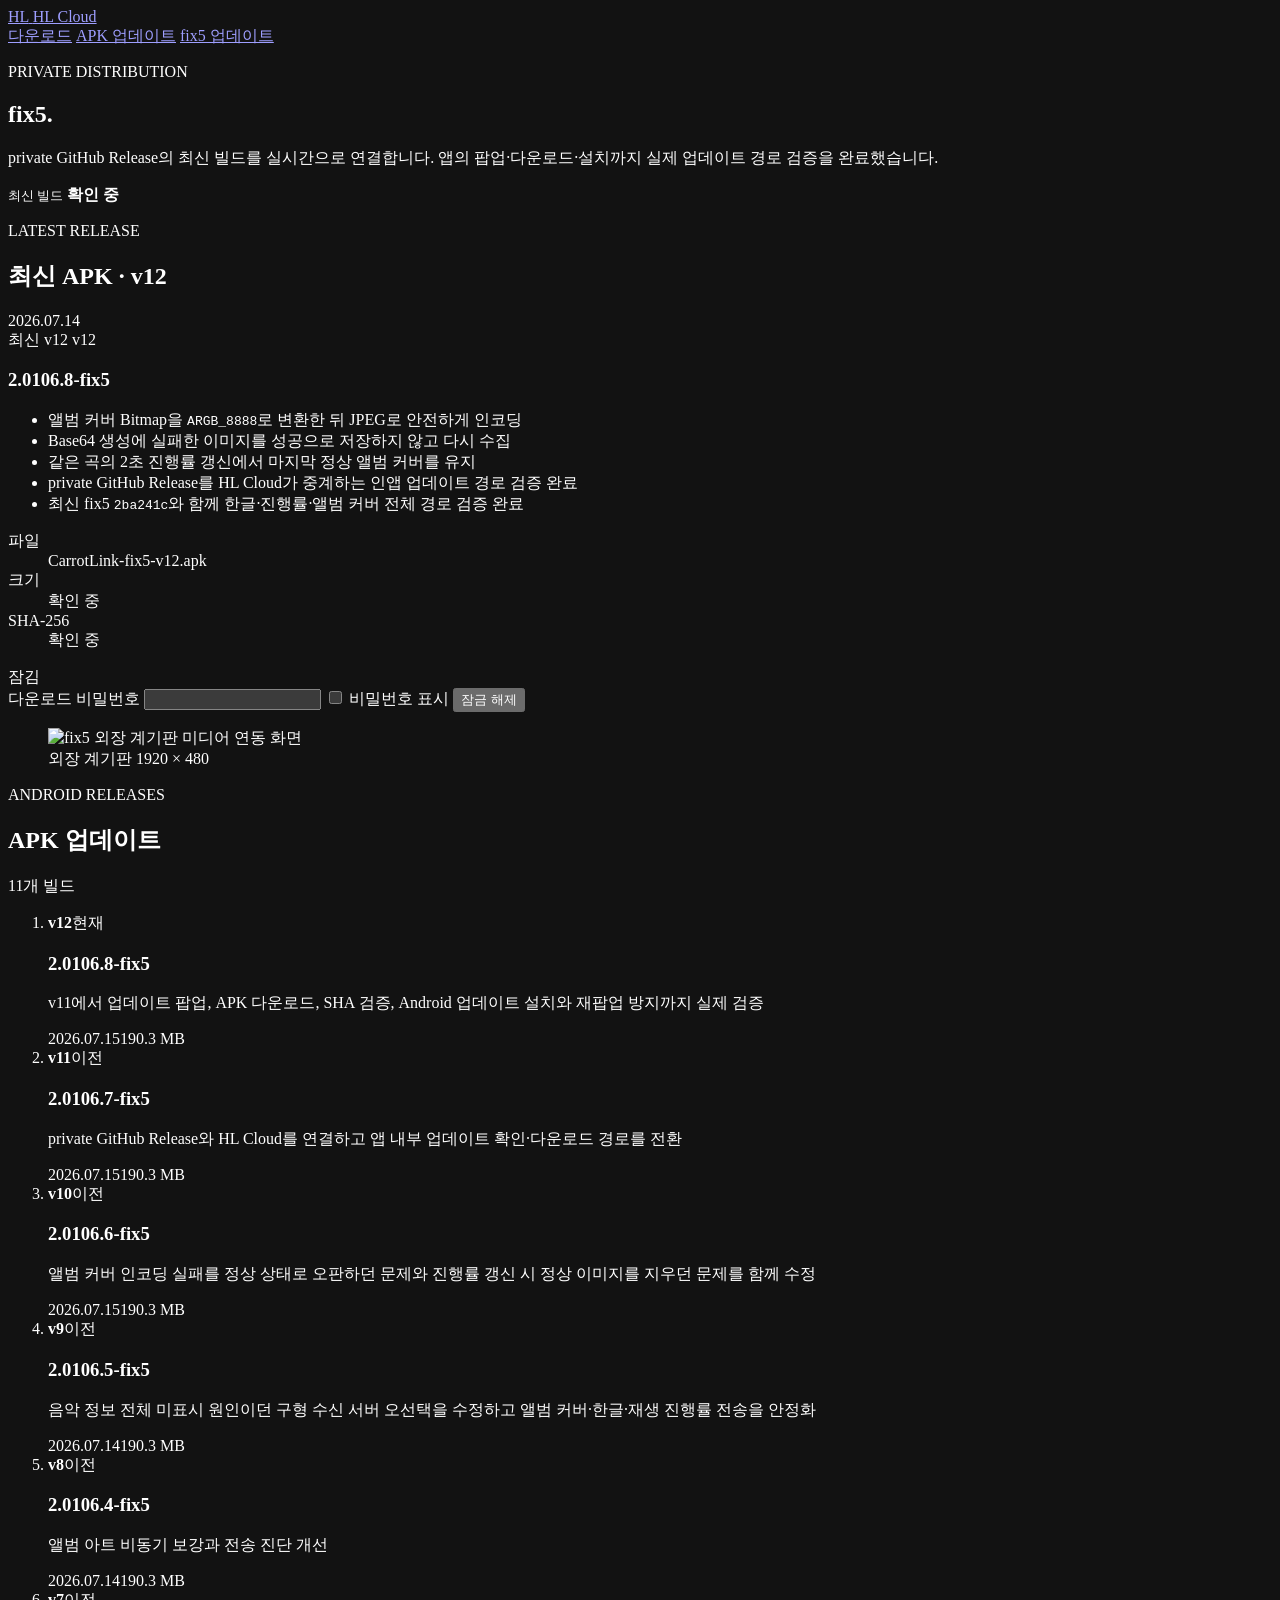
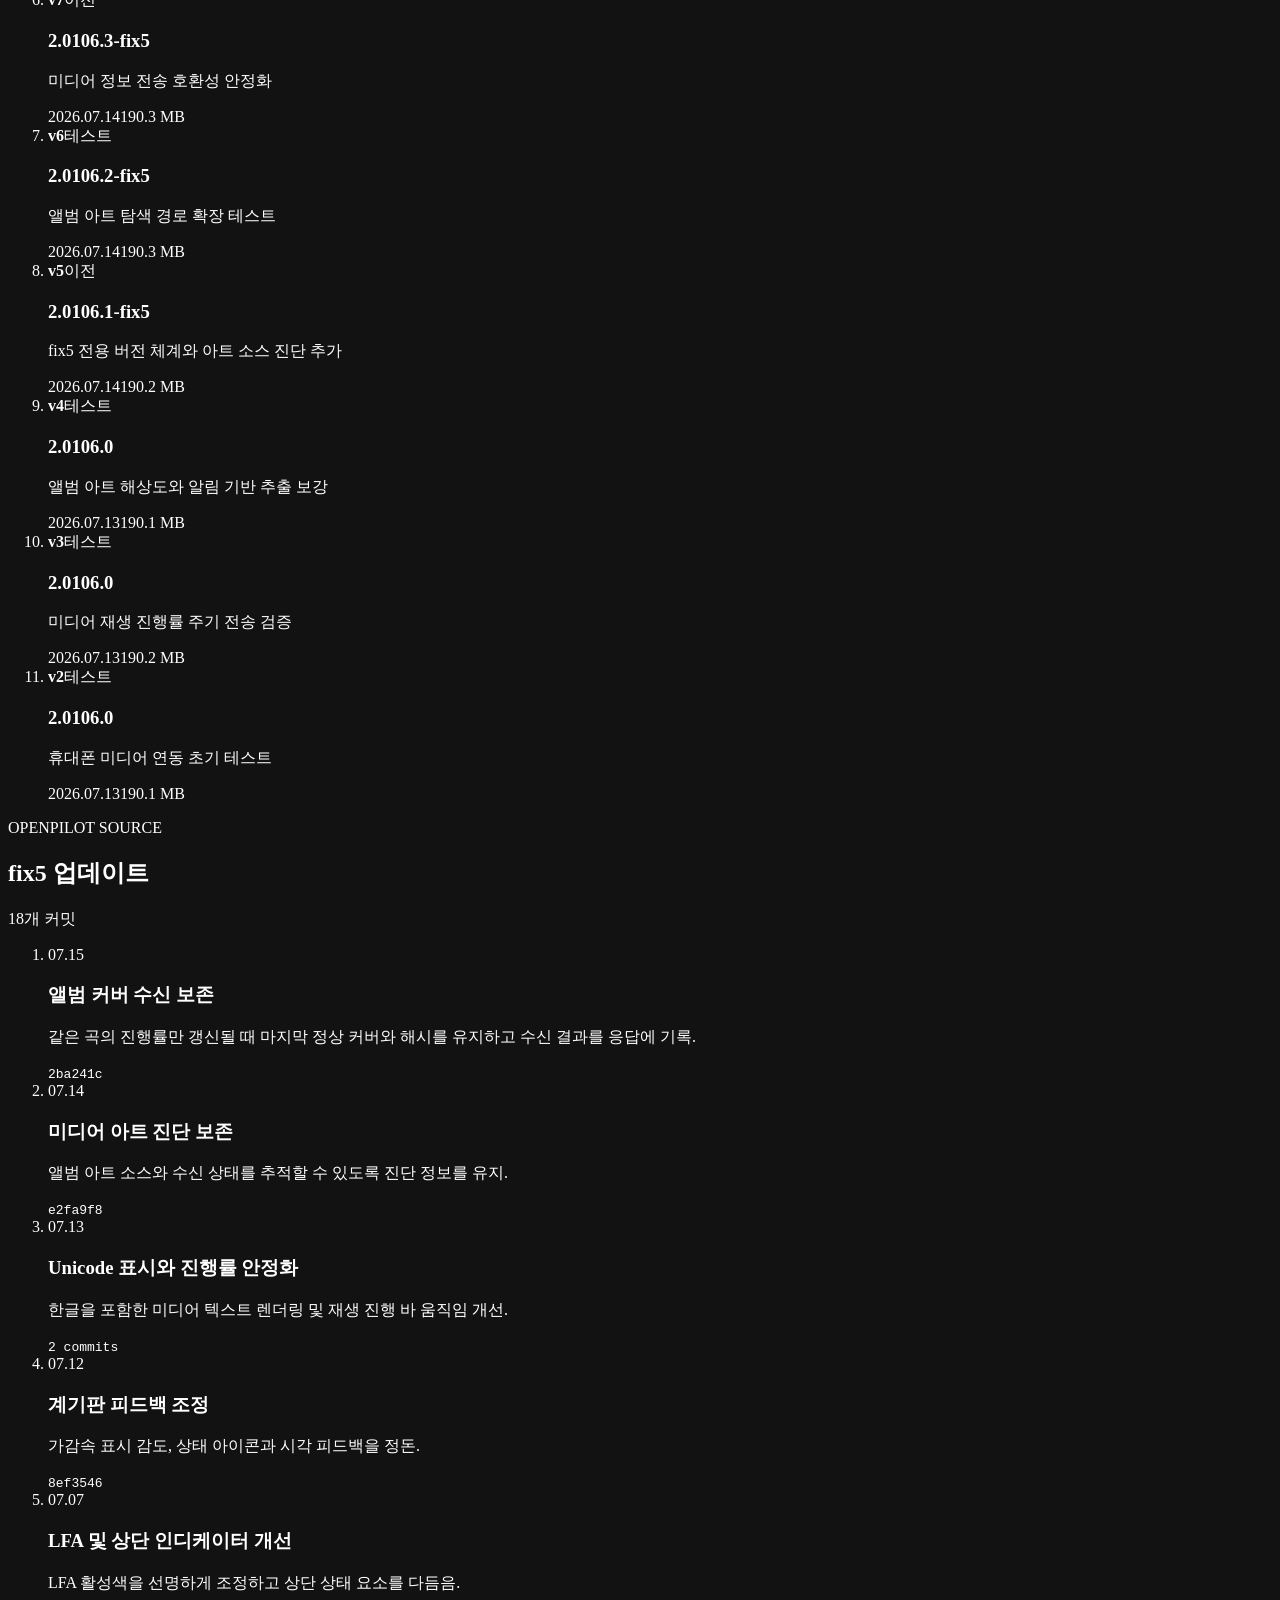
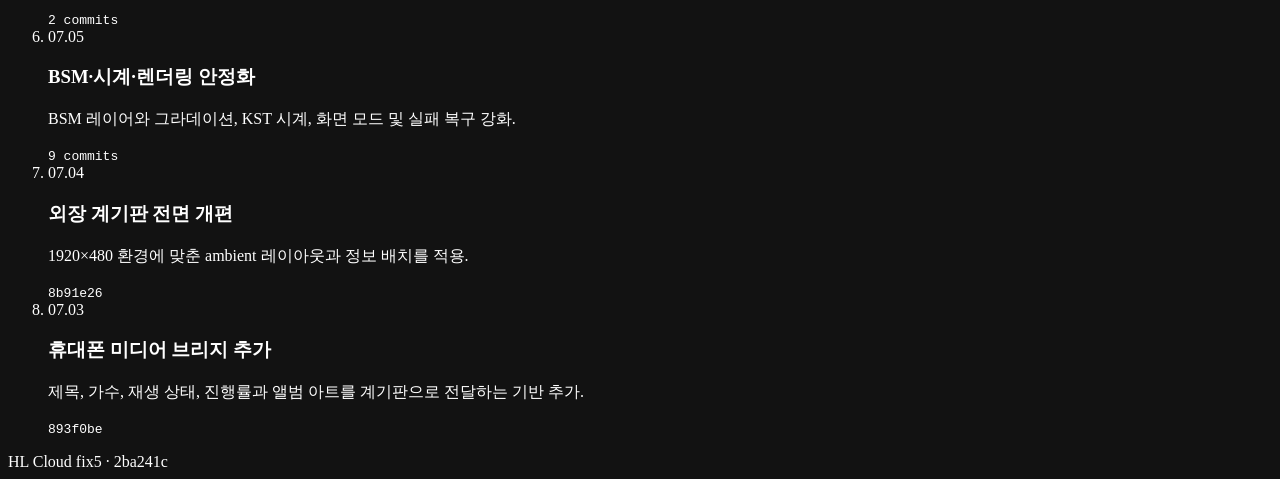
==== infra/hl-cloud/public/index.html @ 9985b883 "feat: add managed app update delivery" ====
<!doctype html>
<html lang="ko">
<head>
  <meta charset="utf-8">
  <meta name="viewport" content="width=device-width, initial-scale=1">
  <meta name="color-scheme" content="dark">
  <meta name="description" content="HL Cloud fix5 최신 APK 비공개 배포와 업데이트 안내">
  <meta name="robots" content="noindex,nofollow">
  <title>HL Cloud | fix5</title>
  <link rel="stylesheet" href="/styles.css">
  <script src="/app.js" defer></script>
</head>
<body>
  <header class="topbar">
    <div class="topbar-inner">
      <a class="brand" href="/" aria-label="HL Cloud 홈">
        <span class="brand-mark" aria-hidden="true">HL</span>
        <span>HL Cloud</span>
      </a>
      <nav aria-label="페이지 메뉴">
        <a href="#download">다운로드</a>
        <a href="#apk-history">APK 업데이트</a>
        <a href="#fix5-history">fix5 업데이트</a>
      </nav>
    </div>
  </header>

  <main class="shell">
    <section class="intro" aria-labelledby="page-title">
      <div>
        <p class="eyebrow">PRIVATE DISTRIBUTION</p>
        <h1 id="page-title">fix5.</h1>
        <p class="intro-copy">private GitHub Release의 최신 빌드를 실시간으로 연결합니다. 앱의 팝업·다운로드·설치까지 실제 업데이트 경로 검증을 완료했습니다.</p>
      </div>
      <div class="build-state" aria-label="최신 빌드 정보">
        <span class="live-dot" aria-hidden="true"></span>
        <span>
          <small>최신 빌드</small>
          <strong id="hero-version">확인 중</strong>
        </span>
      </div>
    </section>

    <section class="content-section" id="download" aria-labelledby="download-title">
      <header class="section-heading">
        <div>
          <p class="section-label">LATEST RELEASE</p>
          <h2 id="download-title">최신 APK · v12</h2>
        </div>
        <span class="section-meta" id="release-date">2026.07.14</span>
      </header>

      <div class="download-tool">
        <div class="release-info">
          <div class="release-title-line">
            <span class="latest-badge">최신 v12</span>
            <span id="release-build">v12</span>
          </div>
          <h3 id="release-version">2.0106.8-fix5</h3>
          <ul class="release-highlights">
            <li>앨범 커버 Bitmap을 <code>ARGB_8888</code>로 변환한 뒤 JPEG로 안전하게 인코딩</li>
            <li>Base64 생성에 실패한 이미지를 성공으로 저장하지 않고 다시 수집</li>
            <li>같은 곡의 2초 진행률 갱신에서 마지막 정상 앨범 커버를 유지</li>
            <li>private GitHub Release를 HL Cloud가 중계하는 인앱 업데이트 경로 검증 완료</li>
            <li>최신 fix5 <code>2ba241c</code>와 함께 한글·진행률·앨범 커버 전체 경로 검증 완료</li>
          </ul>

          <dl class="file-meta">
            <div>
              <dt>파일</dt>
              <dd id="file-name">CarrotLink-fix5-v12.apk</dd>
            </div>
            <div>
              <dt>크기</dt>
              <dd id="file-size">확인 중</dd>
            </div>
            <div>
              <dt>SHA-256</dt>
              <dd class="hash" id="sha256">확인 중</dd>
            </div>
          </dl>
        </div>

        <aside class="access-area" aria-label="다운로드 인증">
          <div class="status-line">
            <span class="status-dot" aria-hidden="true"></span>
            <span id="status-text">잠김</span>
          </div>

          <form id="unlock-form">
            <input name="username" type="text" value="HL Cloud" autocomplete="username" hidden>
            <label for="password">다운로드 비밀번호</label>
            <input id="password" name="password" type="password" autocomplete="current-password" required>
            <label class="show-password">
              <input id="show-password" type="checkbox">
              <span>비밀번호 표시</span>
            </label>
            <button class="primary-button" id="unlock-button" type="submit">잠금 해제</button>
          </form>

          <div class="download-actions" id="download-actions" hidden>
            <a class="primary-button" id="download-link" href="#" download>v12 APK 다운로드</a>
            <button class="secondary-button" id="lock-button" type="button">다시 잠그기</button>
          </div>

          <p class="message" id="message" role="status" aria-live="polite"></p>
        </aside>
      </div>
    </section>

    <figure class="cluster-preview">
      <img src="/assets/cluster-preview.png" width="1920" height="480" alt="fix5 외장 계기판 미디어 연동 화면">
      <figcaption>
        <span>외장 계기판</span>
        <span>1920 × 480</span>
      </figcaption>
    </figure>

    <section class="content-section" id="apk-history" aria-labelledby="apk-history-title">
      <header class="section-heading">
        <div>
          <p class="section-label">ANDROID RELEASES</p>
          <h2 id="apk-history-title">APK 업데이트</h2>
        </div>
        <span class="section-meta">11개 빌드</span>
      </header>

      <ol class="update-list">
        <li class="update-row current">
          <div class="update-version"><strong>v12</strong><span>현재</span></div>
          <div class="update-copy"><h3>2.0106.8-fix5</h3><p>v11에서 업데이트 팝업, APK 다운로드, SHA 검증, Android 업데이트 설치와 재팝업 방지까지 실제 검증</p></div>
          <div class="update-meta"><time datetime="2026-07-15">2026.07.15</time><span>190.3 MB</span></div>
        </li>
        <li class="update-row">
          <div class="update-version"><strong>v11</strong><span>이전</span></div>
          <div class="update-copy"><h3>2.0106.7-fix5</h3><p>private GitHub Release와 HL Cloud를 연결하고 앱 내부 업데이트 확인·다운로드 경로를 전환</p></div>
          <div class="update-meta"><time datetime="2026-07-15">2026.07.15</time><span>190.3 MB</span></div>
        </li>
        <li class="update-row">
          <div class="update-version"><strong>v10</strong><span>이전</span></div>
          <div class="update-copy"><h3>2.0106.6-fix5</h3><p>앨범 커버 인코딩 실패를 정상 상태로 오판하던 문제와 진행률 갱신 시 정상 이미지를 지우던 문제를 함께 수정</p></div>
          <div class="update-meta"><time datetime="2026-07-15">2026.07.15</time><span>190.3 MB</span></div>
        </li>
        <li class="update-row">
          <div class="update-version"><strong>v9</strong><span>이전</span></div>
          <div class="update-copy"><h3>2.0106.5-fix5</h3><p>음악 정보 전체 미표시 원인이던 구형 수신 서버 오선택을 수정하고 앨범 커버·한글·재생 진행률 전송을 안정화</p></div>
          <div class="update-meta"><time datetime="2026-07-14">2026.07.14</time><span>190.3 MB</span></div>
        </li>
        <li class="update-row">
          <div class="update-version"><strong>v8</strong><span>이전</span></div>
          <div class="update-copy"><h3>2.0106.4-fix5</h3><p>앨범 아트 비동기 보강과 전송 진단 개선</p></div>
          <div class="update-meta"><time datetime="2026-07-14">2026.07.14</time><span>190.3 MB</span></div>
        </li>
        <li class="update-row">
          <div class="update-version"><strong>v7</strong><span>이전</span></div>
          <div class="update-copy"><h3>2.0106.3-fix5</h3><p>미디어 정보 전송 호환성 안정화</p></div>
          <div class="update-meta"><time datetime="2026-07-14">2026.07.14</time><span>190.3 MB</span></div>
        </li>
        <li class="update-row">
          <div class="update-version"><strong>v6</strong><span>테스트</span></div>
          <div class="update-copy"><h3>2.0106.2-fix5</h3><p>앨범 아트 탐색 경로 확장 테스트</p></div>
          <div class="update-meta"><time datetime="2026-07-14">2026.07.14</time><span>190.3 MB</span></div>
        </li>
        <li class="update-row">
          <div class="update-version"><strong>v5</strong><span>이전</span></div>
          <div class="update-copy"><h3>2.0106.1-fix5</h3><p>fix5 전용 버전 체계와 아트 소스 진단 추가</p></div>
          <div class="update-meta"><time datetime="2026-07-14">2026.07.14</time><span>190.2 MB</span></div>
        </li>
        <li class="update-row">
          <div class="update-version"><strong>v4</strong><span>테스트</span></div>
          <div class="update-copy"><h3>2.0106.0</h3><p>앨범 아트 해상도와 알림 기반 추출 보강</p></div>
          <div class="update-meta"><time datetime="2026-07-13">2026.07.13</time><span>190.1 MB</span></div>
        </li>
        <li class="update-row">
          <div class="update-version"><strong>v3</strong><span>테스트</span></div>
          <div class="update-copy"><h3>2.0106.0</h3><p>미디어 재생 진행률 주기 전송 검증</p></div>
          <div class="update-meta"><time datetime="2026-07-13">2026.07.13</time><span>190.2 MB</span></div>
        </li>
        <li class="update-row">
          <div class="update-version"><strong>v2</strong><span>테스트</span></div>
          <div class="update-copy"><h3>2.0106.0</h3><p>휴대폰 미디어 연동 초기 테스트</p></div>
          <div class="update-meta"><time datetime="2026-07-13">2026.07.13</time><span>190.1 MB</span></div>
        </li>
      </ol>
    </section>

    <section class="content-section" id="fix5-history" aria-labelledby="fix5-history-title">
      <header class="section-heading">
        <div>
          <p class="section-label">OPENPILOT SOURCE</p>
          <h2 id="fix5-history-title">fix5 업데이트</h2>
        </div>
        <span class="section-meta">18개 커밋</span>
      </header>

      <ol class="source-list">
        <li>
          <time datetime="2026-07-15">07.15</time>
          <div><h3>앨범 커버 수신 보존</h3><p>같은 곡의 진행률만 갱신될 때 마지막 정상 커버와 해시를 유지하고 수신 결과를 응답에 기록.</p></div>
          <code>2ba241c</code>
        </li>
        <li>
          <time datetime="2026-07-14">07.14</time>
          <div><h3>미디어 아트 진단 보존</h3><p>앨범 아트 소스와 수신 상태를 추적할 수 있도록 진단 정보를 유지.</p></div>
          <code>e2fa9f8</code>
        </li>
        <li>
          <time datetime="2026-07-13">07.13</time>
          <div><h3>Unicode 표시와 진행률 안정화</h3><p>한글을 포함한 미디어 텍스트 렌더링 및 재생 진행 바 움직임 개선.</p></div>
          <code>2 commits</code>
        </li>
        <li>
          <time datetime="2026-07-12">07.12</time>
          <div><h3>계기판 피드백 조정</h3><p>가감속 표시 감도, 상태 아이콘과 시각 피드백을 정돈.</p></div>
          <code>8ef3546</code>
        </li>
        <li>
          <time datetime="2026-07-07">07.07</time>
          <div><h3>LFA 및 상단 인디케이터 개선</h3><p>LFA 활성색을 선명하게 조정하고 상단 상태 요소를 다듬음.</p></div>
          <code>2 commits</code>
        </li>
        <li>
          <time datetime="2026-07-05">07.05</time>
          <div><h3>BSM·시계·렌더링 안정화</h3><p>BSM 레이어와 그라데이션, KST 시계, 화면 모드 및 실패 복구 강화.</p></div>
          <code>9 commits</code>
        </li>
        <li>
          <time datetime="2026-07-04">07.04</time>
          <div><h3>외장 계기판 전면 개편</h3><p>1920×480 환경에 맞춘 ambient 레이아웃과 정보 배치를 적용.</p></div>
          <code>8b91e26</code>
        </li>
        <li>
          <time datetime="2026-07-03">07.03</time>
          <div><h3>휴대폰 미디어 브리지 추가</h3><p>제목, 가수, 재생 상태, 진행률과 앨범 아트를 계기판으로 전달하는 기반 추가.</p></div>
          <code>893f0be</code>
        </li>
      </ol>
    </section>
  </main>

  <footer class="footer">
    <span>HL Cloud</span>
    <span>fix5 · <span id="source-commit">2ba241c</span></span>
  </footer>
</body>
</html>
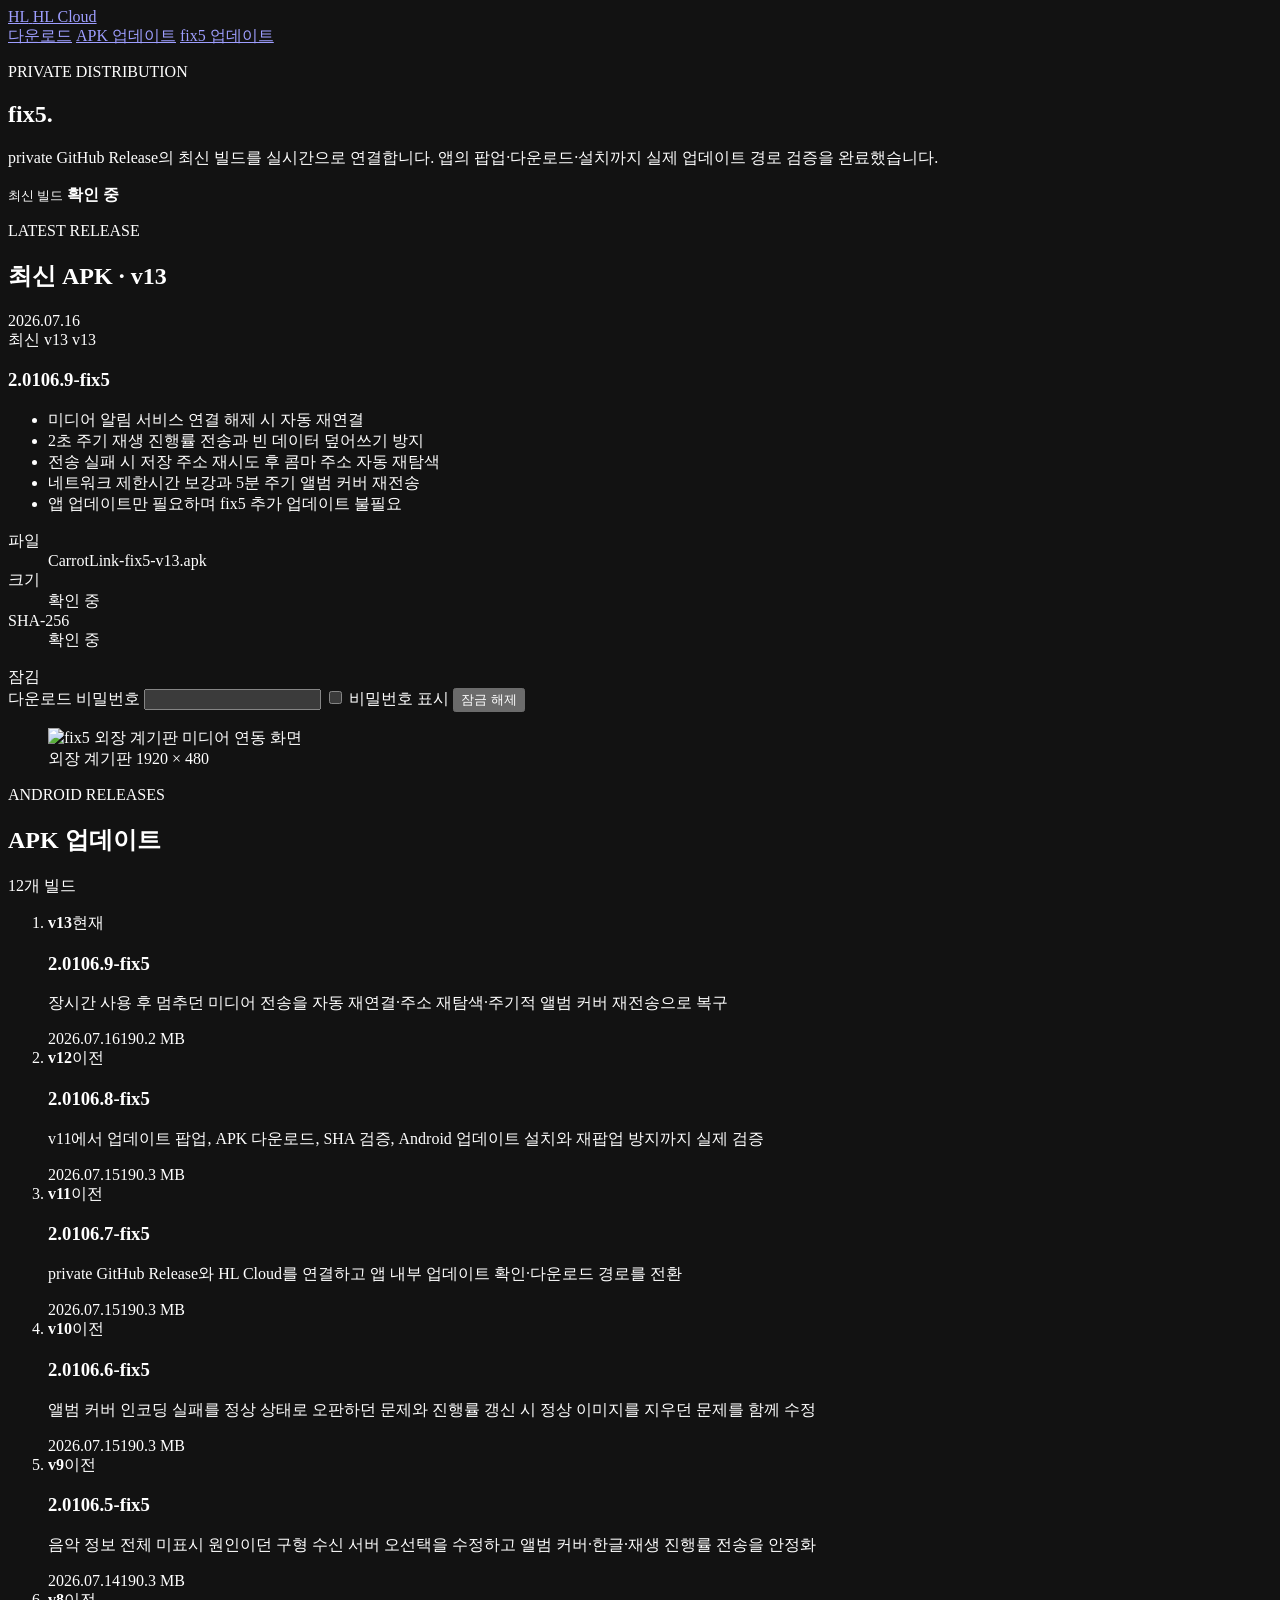
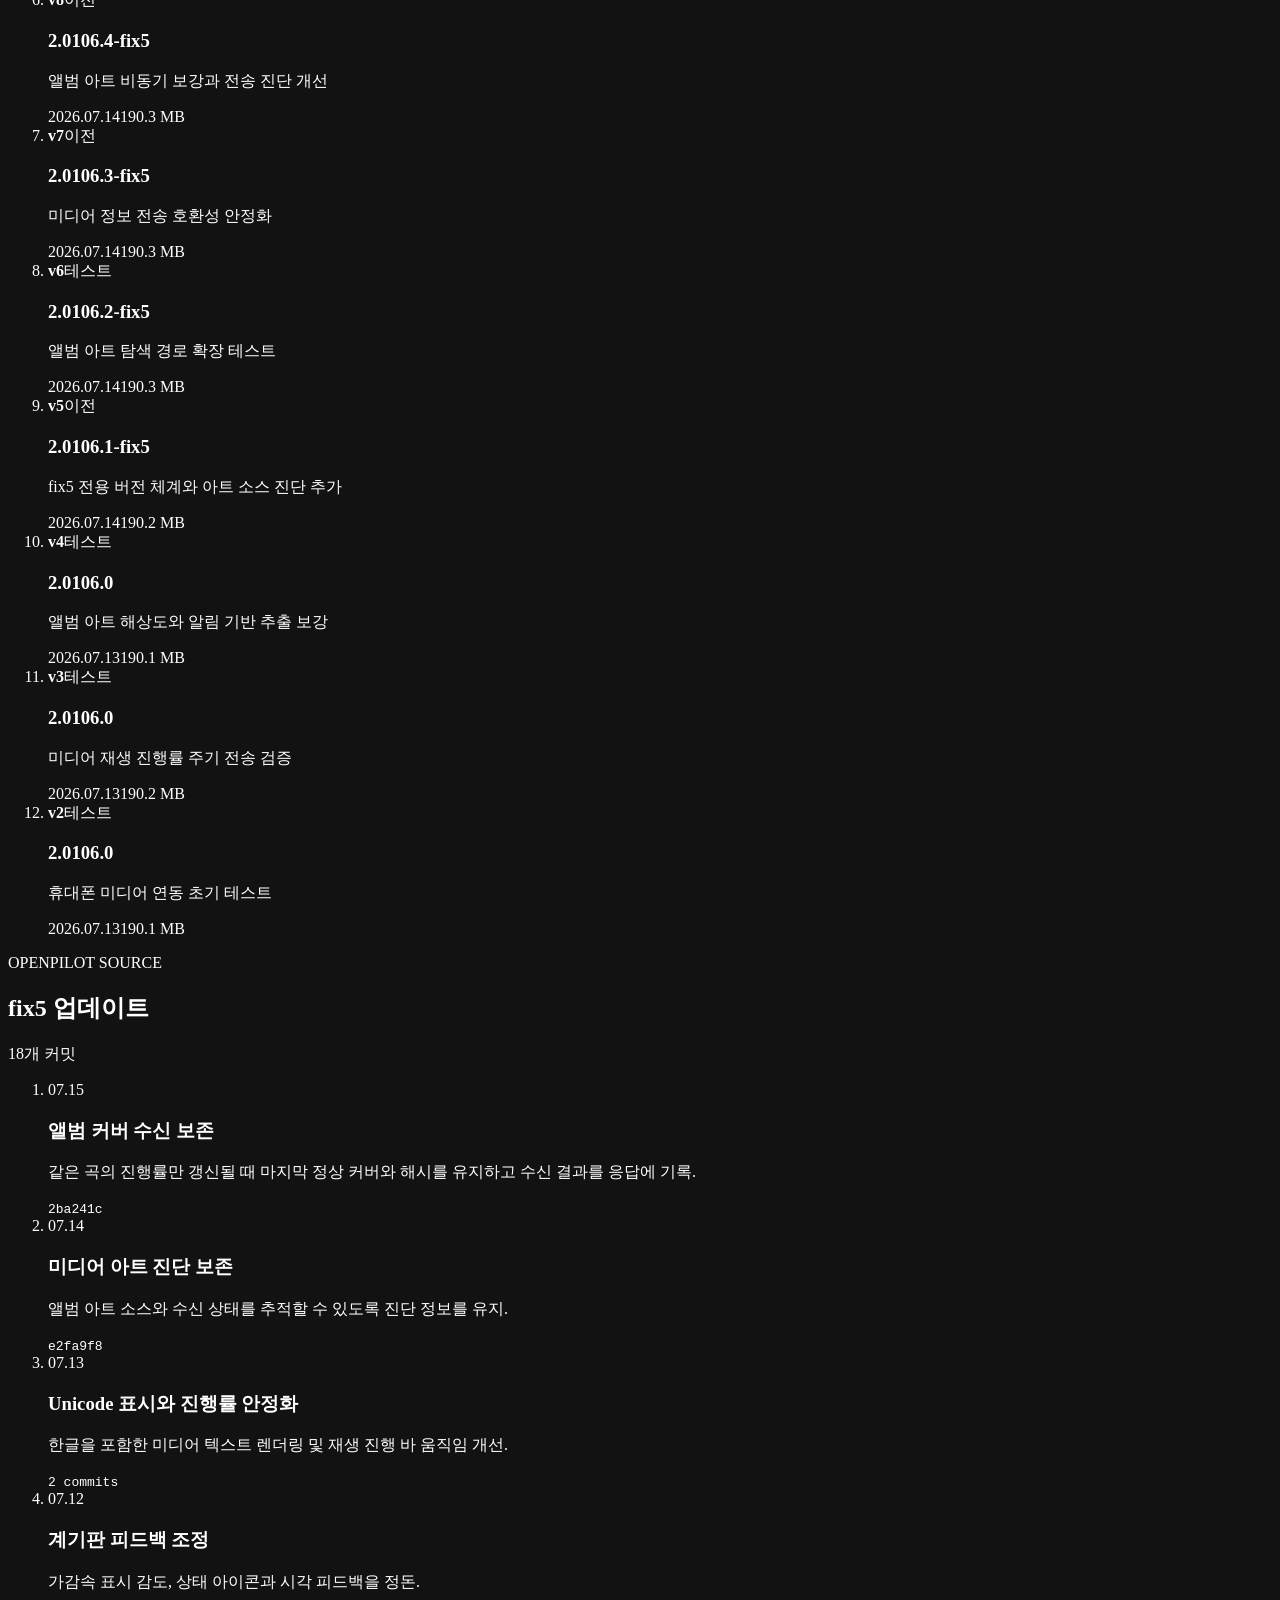
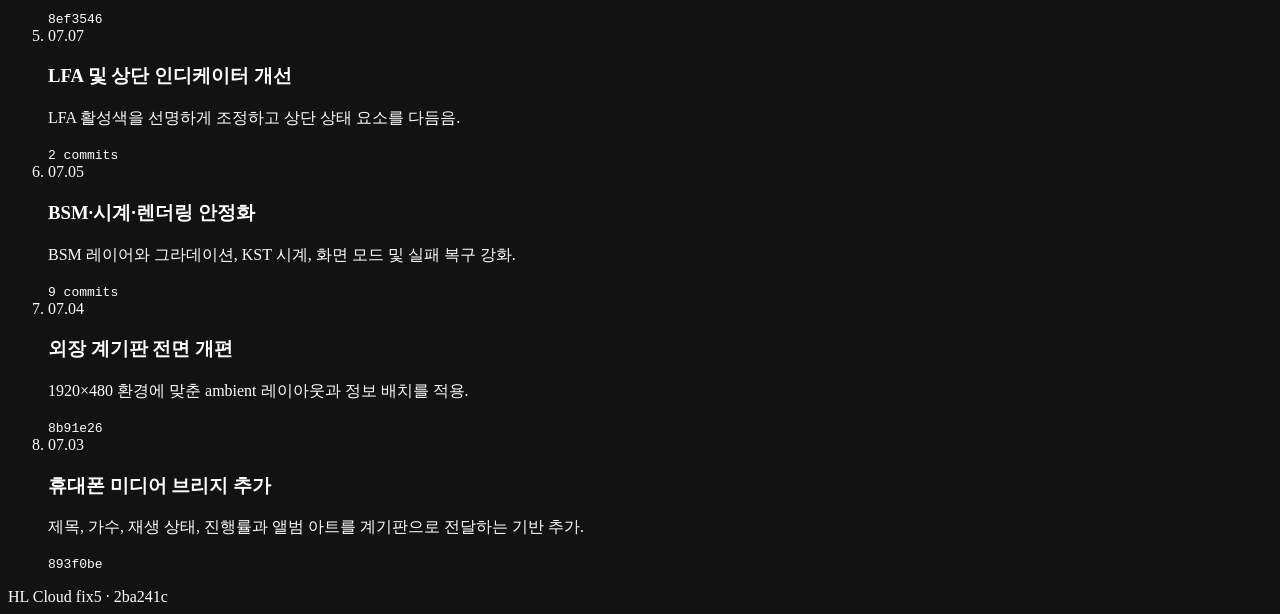
==== commit a842f1f4: "chore: publish v13 release metadata" ====
--- a/infra/hl-cloud/public/index.html
+++ b/infra/hl-cloud/public/index.html
@@ -45,30 +45,30 @@
       <header class="section-heading">
         <div>
           <p class="section-label">LATEST RELEASE</p>
-          <h2 id="download-title">최신 APK · v12</h2>
-        </div>
-        <span class="section-meta" id="release-date">2026.07.14</span>
+          <h2 id="download-title">최신 APK · v13</h2>
+        </div>
+        <span class="section-meta" id="release-date">2026.07.16</span>
       </header>
 
       <div class="download-tool">
         <div class="release-info">
           <div class="release-title-line">
-            <span class="latest-badge">최신 v12</span>
-            <span id="release-build">v12</span>
+            <span class="latest-badge">최신 v13</span>
+            <span id="release-build">v13</span>
           </div>
-          <h3 id="release-version">2.0106.8-fix5</h3>
+          <h3 id="release-version">2.0106.9-fix5</h3>
           <ul class="release-highlights">
-            <li>앨범 커버 Bitmap을 <code>ARGB_8888</code>로 변환한 뒤 JPEG로 안전하게 인코딩</li>
-            <li>Base64 생성에 실패한 이미지를 성공으로 저장하지 않고 다시 수집</li>
-            <li>같은 곡의 2초 진행률 갱신에서 마지막 정상 앨범 커버를 유지</li>
-            <li>private GitHub Release를 HL Cloud가 중계하는 인앱 업데이트 경로 검증 완료</li>
-            <li>최신 fix5 <code>2ba241c</code>와 함께 한글·진행률·앨범 커버 전체 경로 검증 완료</li>
+            <li>미디어 알림 서비스 연결 해제 시 자동 재연결</li>
+            <li>2초 주기 재생 진행률 전송과 빈 데이터 덮어쓰기 방지</li>
+            <li>전송 실패 시 저장 주소 재시도 후 콤마 주소 자동 재탐색</li>
+            <li>네트워크 제한시간 보강과 5분 주기 앨범 커버 재전송</li>
+            <li>앱 업데이트만 필요하며 fix5 추가 업데이트 불필요</li>
           </ul>
 
           <dl class="file-meta">
             <div>
               <dt>파일</dt>
-              <dd id="file-name">CarrotLink-fix5-v12.apk</dd>
+              <dd id="file-name">CarrotLink-fix5-v13.apk</dd>
             </div>
             <div>
               <dt>크기</dt>
@@ -99,7 +99,7 @@
           </form>
 
           <div class="download-actions" id="download-actions" hidden>
-            <a class="primary-button" id="download-link" href="#" download>v12 APK 다운로드</a>
+            <a class="primary-button" id="download-link" href="#" download>v13 APK 다운로드</a>
             <button class="secondary-button" id="lock-button" type="button">다시 잠그기</button>
           </div>
 
@@ -122,12 +122,17 @@
           <p class="section-label">ANDROID RELEASES</p>
           <h2 id="apk-history-title">APK 업데이트</h2>
         </div>
-        <span class="section-meta">11개 빌드</span>
+        <span class="section-meta">12개 빌드</span>
       </header>
 
       <ol class="update-list">
         <li class="update-row current">
-          <div class="update-version"><strong>v12</strong><span>현재</span></div>
+          <div class="update-version"><strong>v13</strong><span>현재</span></div>
+          <div class="update-copy"><h3>2.0106.9-fix5</h3><p>장시간 사용 후 멈추던 미디어 전송을 자동 재연결·주소 재탐색·주기적 앨범 커버 재전송으로 복구</p></div>
+          <div class="update-meta"><time datetime="2026-07-16">2026.07.16</time><span>190.2 MB</span></div>
+        </li>
+        <li class="update-row">
+          <div class="update-version"><strong>v12</strong><span>이전</span></div>
           <div class="update-copy"><h3>2.0106.8-fix5</h3><p>v11에서 업데이트 팝업, APK 다운로드, SHA 검증, Android 업데이트 설치와 재팝업 방지까지 실제 검증</p></div>
           <div class="update-meta"><time datetime="2026-07-15">2026.07.15</time><span>190.3 MB</span></div>
         </li>
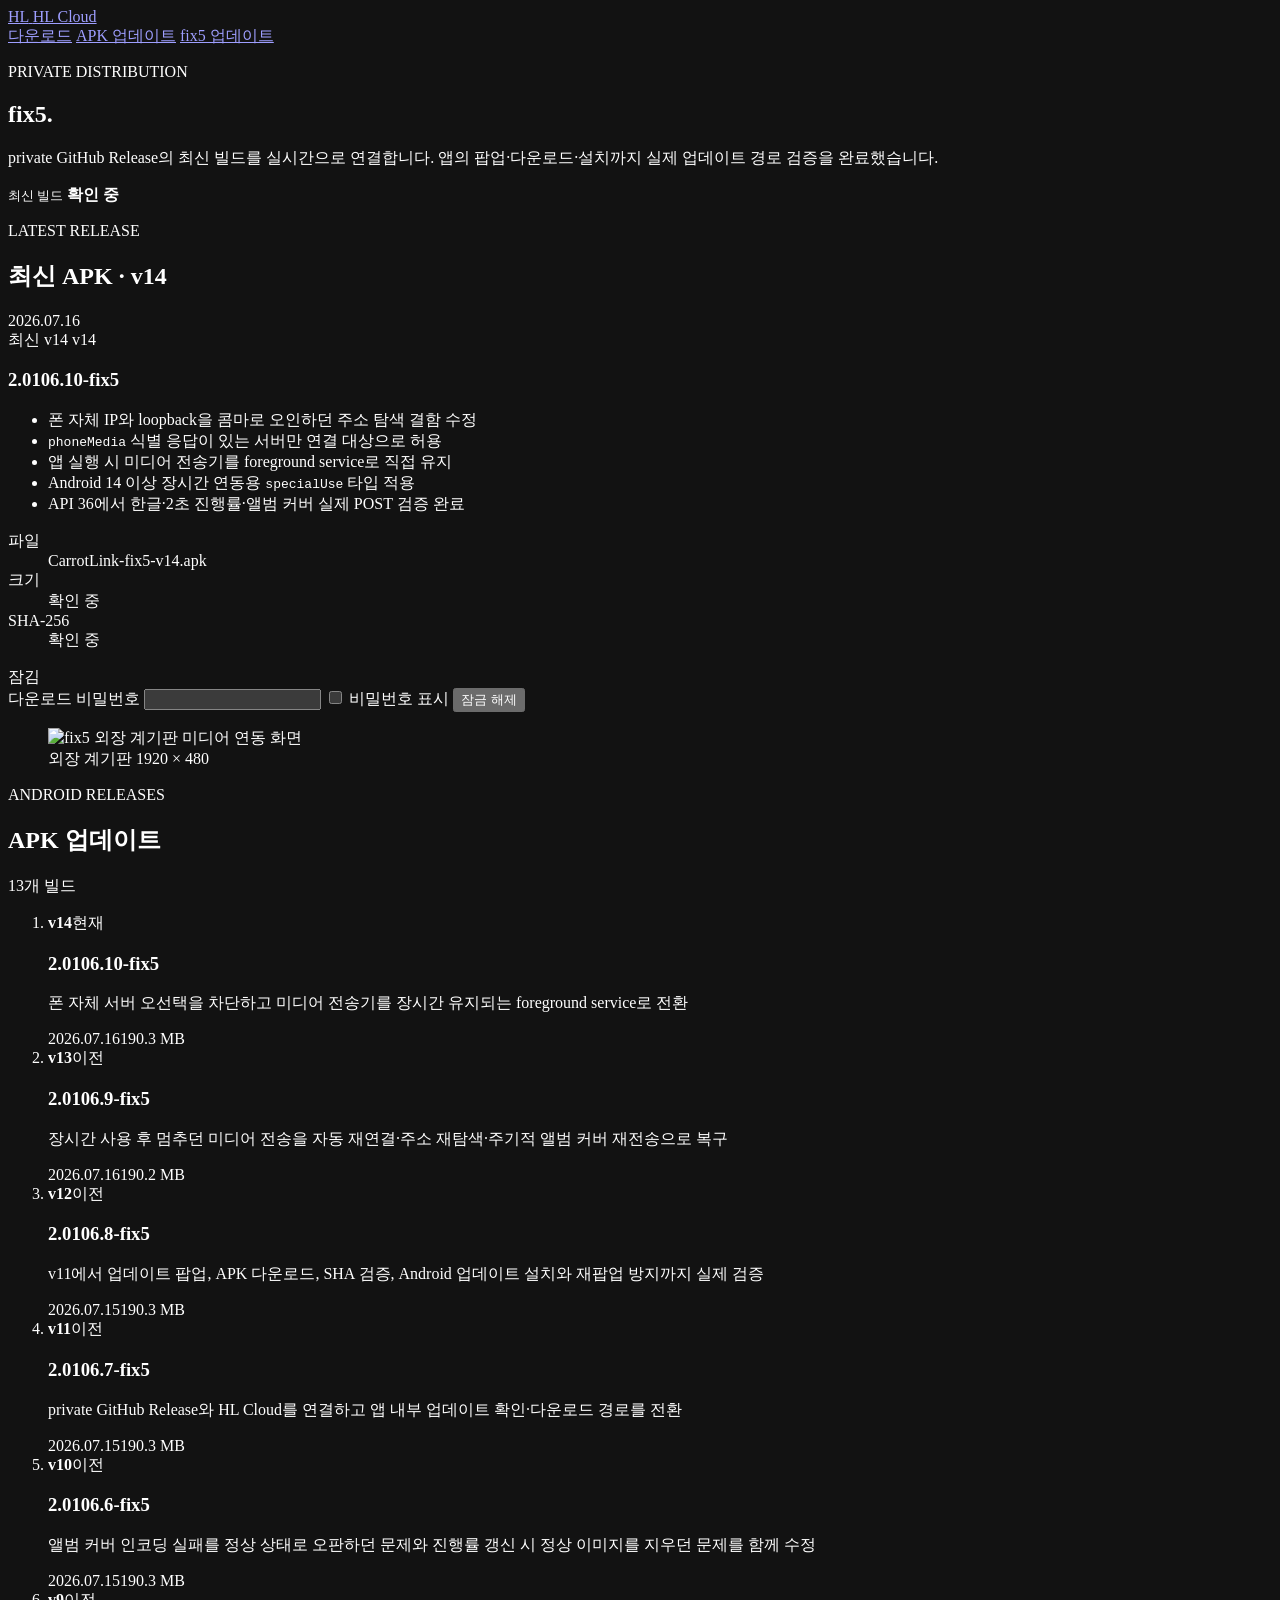
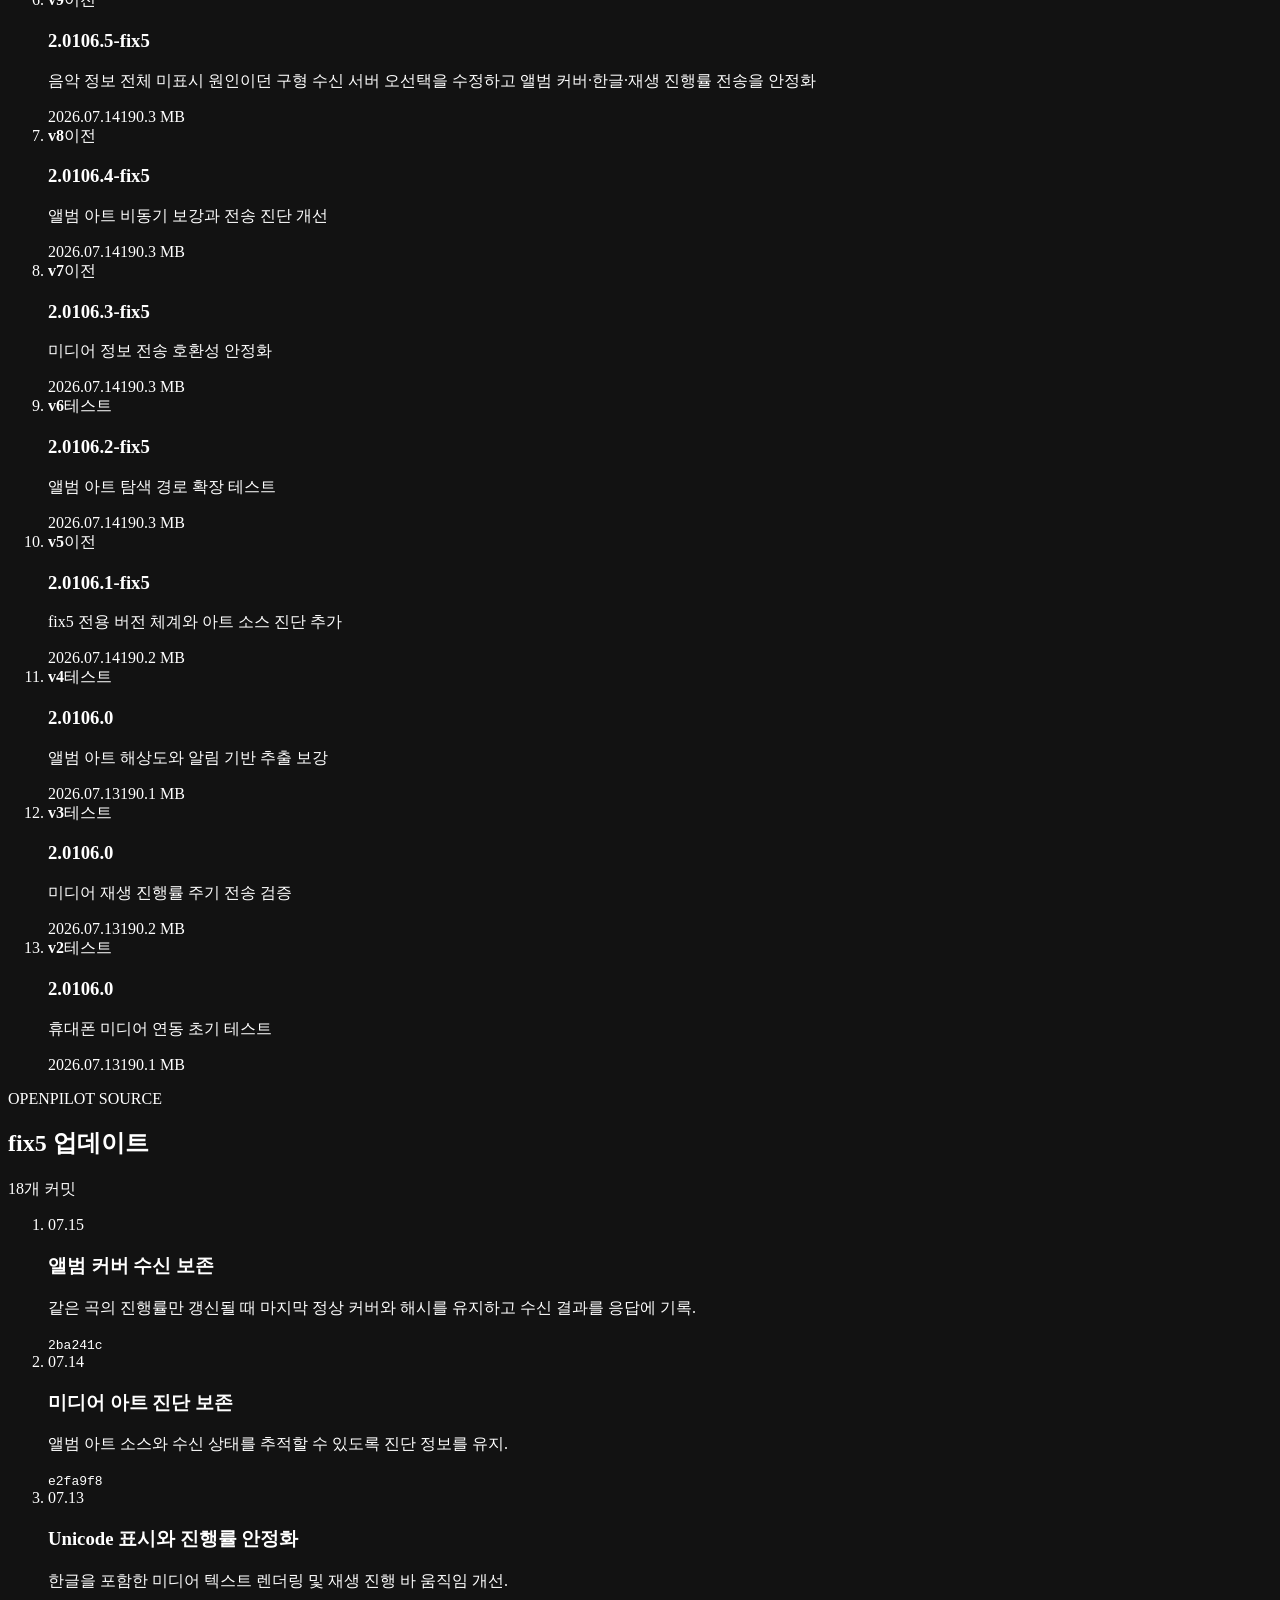
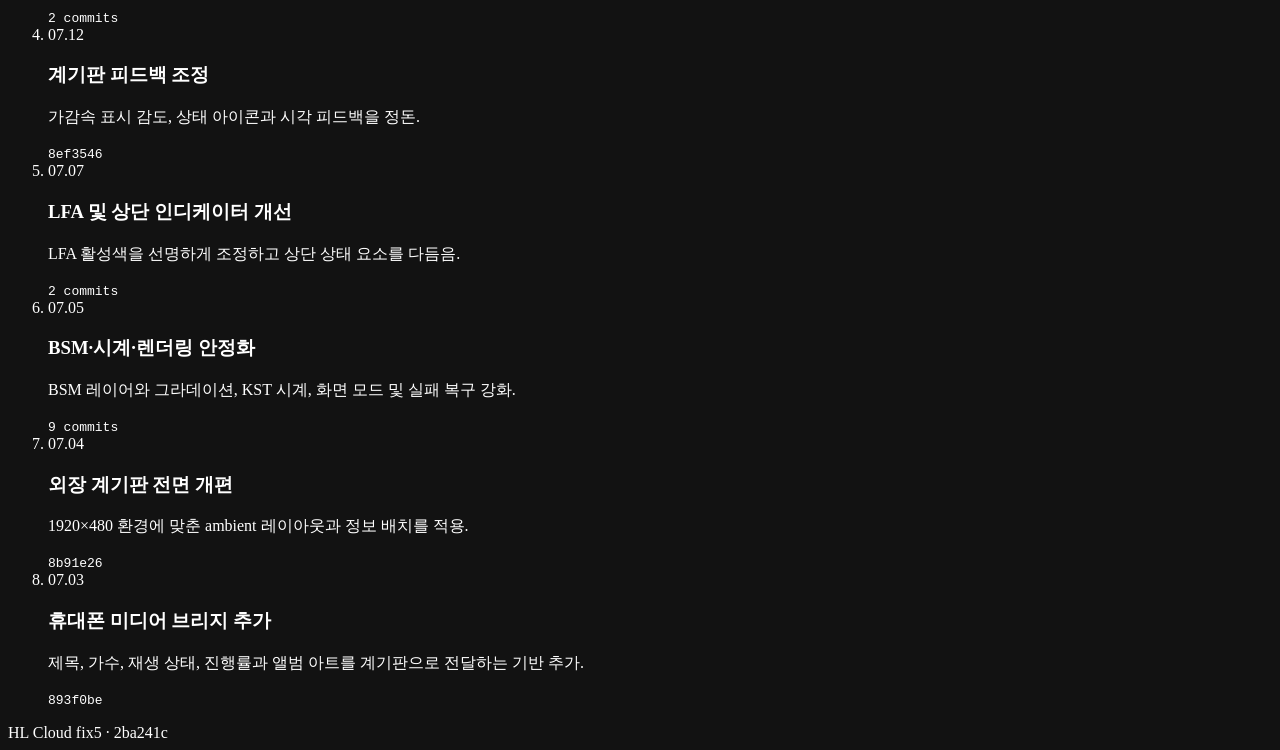
==== commit ac6b408e: "chore: publish v14 release metadata" ====
--- a/infra/hl-cloud/public/index.html
+++ b/infra/hl-cloud/public/index.html
@@ -45,7 +45,7 @@
       <header class="section-heading">
         <div>
           <p class="section-label">LATEST RELEASE</p>
-          <h2 id="download-title">최신 APK · v13</h2>
+          <h2 id="download-title">최신 APK · v14</h2>
         </div>
         <span class="section-meta" id="release-date">2026.07.16</span>
       </header>
@@ -53,22 +53,22 @@
       <div class="download-tool">
         <div class="release-info">
           <div class="release-title-line">
-            <span class="latest-badge">최신 v13</span>
-            <span id="release-build">v13</span>
+            <span class="latest-badge">최신 v14</span>
+            <span id="release-build">v14</span>
           </div>
-          <h3 id="release-version">2.0106.9-fix5</h3>
+          <h3 id="release-version">2.0106.10-fix5</h3>
           <ul class="release-highlights">
-            <li>미디어 알림 서비스 연결 해제 시 자동 재연결</li>
-            <li>2초 주기 재생 진행률 전송과 빈 데이터 덮어쓰기 방지</li>
-            <li>전송 실패 시 저장 주소 재시도 후 콤마 주소 자동 재탐색</li>
-            <li>네트워크 제한시간 보강과 5분 주기 앨범 커버 재전송</li>
-            <li>앱 업데이트만 필요하며 fix5 추가 업데이트 불필요</li>
+            <li>폰 자체 IP와 loopback을 콤마로 오인하던 주소 탐색 결함 수정</li>
+            <li><code>phoneMedia</code> 식별 응답이 있는 서버만 연결 대상으로 허용</li>
+            <li>앱 실행 시 미디어 전송기를 foreground service로 직접 유지</li>
+            <li>Android 14 이상 장시간 연동용 <code>specialUse</code> 타입 적용</li>
+            <li>API 36에서 한글·2초 진행률·앨범 커버 실제 POST 검증 완료</li>
           </ul>
 
           <dl class="file-meta">
             <div>
               <dt>파일</dt>
-              <dd id="file-name">CarrotLink-fix5-v13.apk</dd>
+              <dd id="file-name">CarrotLink-fix5-v14.apk</dd>
             </div>
             <div>
               <dt>크기</dt>
@@ -99,7 +99,7 @@
           </form>
 
           <div class="download-actions" id="download-actions" hidden>
-            <a class="primary-button" id="download-link" href="#" download>v13 APK 다운로드</a>
+            <a class="primary-button" id="download-link" href="#" download>v14 APK 다운로드</a>
             <button class="secondary-button" id="lock-button" type="button">다시 잠그기</button>
           </div>
 
@@ -122,12 +122,17 @@
           <p class="section-label">ANDROID RELEASES</p>
           <h2 id="apk-history-title">APK 업데이트</h2>
         </div>
-        <span class="section-meta">12개 빌드</span>
+        <span class="section-meta">13개 빌드</span>
       </header>
 
       <ol class="update-list">
         <li class="update-row current">
-          <div class="update-version"><strong>v13</strong><span>현재</span></div>
+          <div class="update-version"><strong>v14</strong><span>현재</span></div>
+          <div class="update-copy"><h3>2.0106.10-fix5</h3><p>폰 자체 서버 오선택을 차단하고 미디어 전송기를 장시간 유지되는 foreground service로 전환</p></div>
+          <div class="update-meta"><time datetime="2026-07-16">2026.07.16</time><span>190.3 MB</span></div>
+        </li>
+        <li class="update-row">
+          <div class="update-version"><strong>v13</strong><span>이전</span></div>
           <div class="update-copy"><h3>2.0106.9-fix5</h3><p>장시간 사용 후 멈추던 미디어 전송을 자동 재연결·주소 재탐색·주기적 앨범 커버 재전송으로 복구</p></div>
           <div class="update-meta"><time datetime="2026-07-16">2026.07.16</time><span>190.2 MB</span></div>
         </li>
